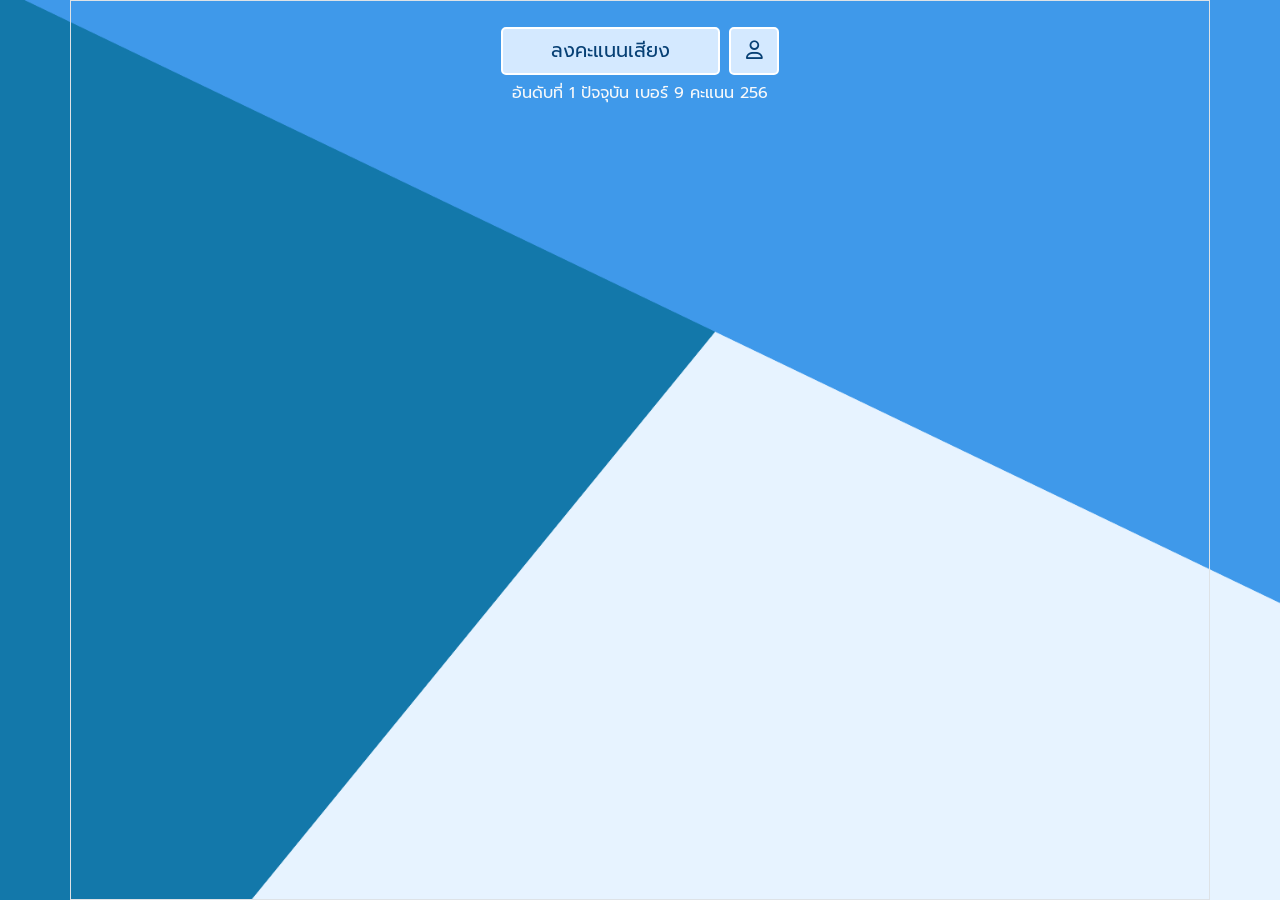
==== index.html @ ea97da8a "Add files via upload" ====
<!DOCTYPE html>
<html lang="en">
<head>
    <meta charset="UTF-8">
    <meta name="viewport" content="width=device-width, initial-scale=1.0">
    <title>home</title>
    <link rel="stylesheet" href="https://cdnjs.cloudflare.com/ajax/libs/font-awesome/6.4.2/css/all.min.css"/>
    <!-- <link rel="stylesheet" href="bootstrap-5.3.3/css/bootstrap.min.css"> -->
    <link href="https://cdn.jsdelivr.net/npm/bootstrap@5.3.3/dist/css/bootstrap.min.css" rel="stylesheet" integrity="sha384-QWTKZyjpPEjISv5WaRU9OFeRpok6YctnYmDr5pNlyT2bRjXh0JMhjY6hW+ALEwIH" crossorigin="anonymous">
    <script src="https://cdn.jsdelivr.net/npm/bootstrap@5.3.3/dist/js/bootstrap.bundle.min.js" integrity="sha384-YvpcrYf0tY3lHB60NNkmXc5s9fDVZLESaAA55NDzOxhy9GkcIdslK1eN7N6jIeHz" crossorigin="anonymous"></script>
    <link rel="stylesheet" href="style.css">
</head>
<body>

    <div class="container p-4 border min-vh-100">
        <center>
            <a href="" class="button px-5">ลงคะแนนเสียง</a>
            <a href="" class="button"><i class="fa-regular fa-user"></i></a>
            <p class="mt-1 text-light">อันดับที่ 1 ปัจจุบัน เบอร์ 9 คะแนน 256</p>
            
        </center>
    </div>
    
</body>
</html>
---- style.css ----
@font-face {
    font-family: "Prompt";
    src: url("font/Prompt-Regular.ttf") format("truetype");
}

*{
    font-family: "Prompt";
    padding: 0;
    margin: 0;
    box-sizing: border-box;
}

body{
    background-image: url("img/bg.png");
    background-attachment: fixed;
    background-position: center center;
    background-size: cover;
}

.button{
    display: inline-block;
    border: 2px solid white;
    border-radius: 5px;
    padding: .5rem .9rem;
    margin: .1rem;
    background-color: #D4E9FF;
    color: #074075;
    transition: all .3s;
    font-size: 1.2rem;
    text-decoration: none;
}

.button:hover{
    background-color: #aad1fc;
    transform: scale(1.05);
}

.button:active{
    transform: scale(.95);
}
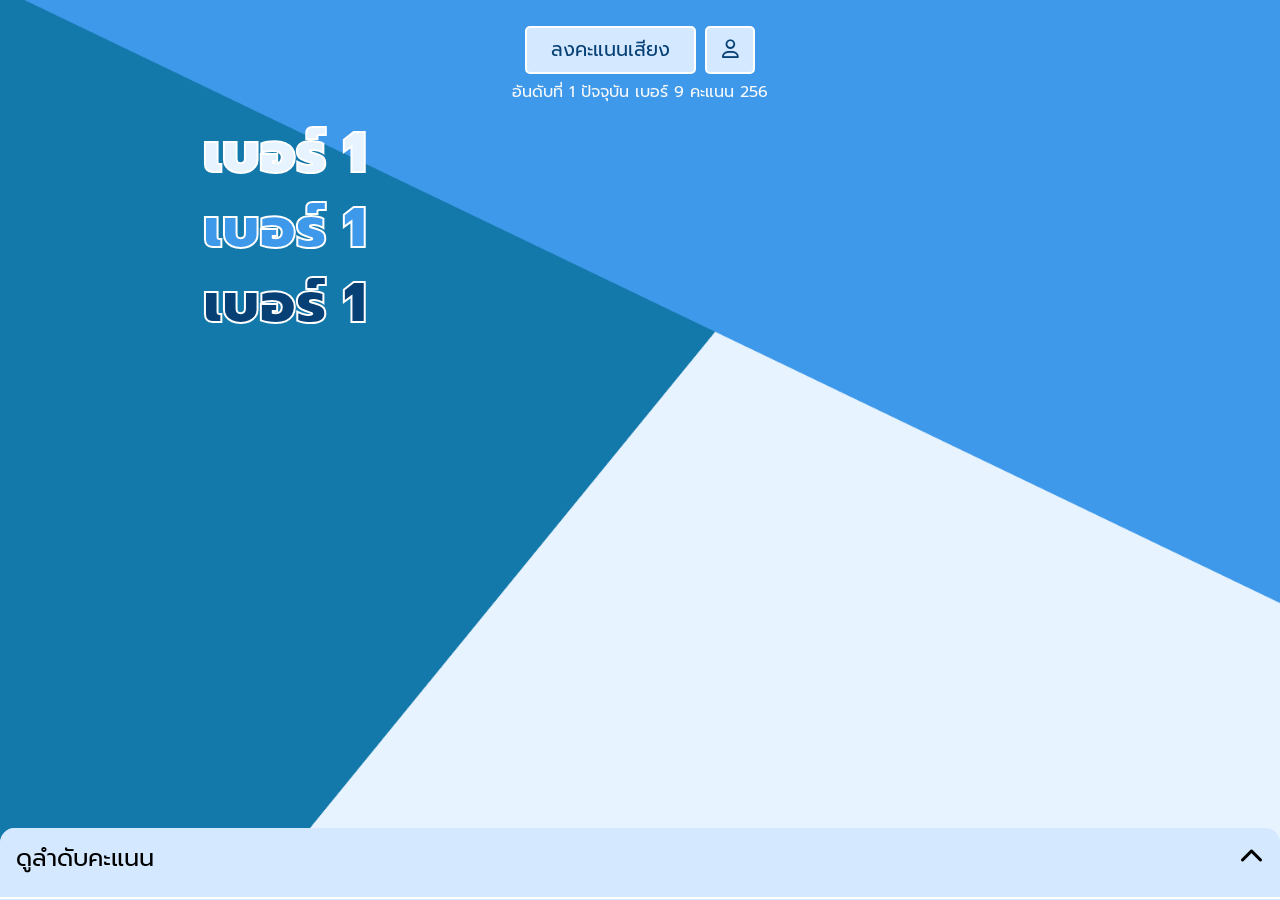
==== commit 5e3b790d: "Add files via upload" ====
--- a/index.html
+++ b/index.html
@@ -9,17 +9,127 @@
     <link href="https://cdn.jsdelivr.net/npm/bootstrap@5.3.3/dist/css/bootstrap.min.css" rel="stylesheet" integrity="sha384-QWTKZyjpPEjISv5WaRU9OFeRpok6YctnYmDr5pNlyT2bRjXh0JMhjY6hW+ALEwIH" crossorigin="anonymous">
     <script src="https://cdn.jsdelivr.net/npm/bootstrap@5.3.3/dist/js/bootstrap.bundle.min.js" integrity="sha384-YvpcrYf0tY3lHB60NNkmXc5s9fDVZLESaAA55NDzOxhy9GkcIdslK1eN7N6jIeHz" crossorigin="anonymous"></script>
     <link rel="stylesheet" href="style.css">
+
 </head>
 <body>
 
-    <div class="container p-4 border min-vh-100">
-        <center>
-            <a href="" class="button px-5">ลงคะแนนเสียง</a>
-            <a href="" class="button"><i class="fa-regular fa-user"></i></a>
+    <div class="container p-4 " style="height: 100svh !important;">
+        <div class="candidate-content" >
+            <div class="">
+                <a href="" class="button px-4">ลงคะแนนเสียง</a>
+                <a href="" class="button"><i class="fa-regular fa-user"></i></a>
+            </div>
             <p class="mt-1 text-light">อันดับที่ 1 ปัจจุบัน เบอร์ 9 คะแนน 256</p>
-            
-        </center>
+
+            <div class="candidate h-100">
+                <div class="number">
+                    <h1>เบอร์ 1</h1>
+                    <h1>เบอร์ 1</h1>
+                    <h1>เบอร์ 1</h1>
+                </div>
+                <div class="img">
+                    <img src=" " alt="">
+                </div>
+            </div>
+        </div>
     </div>
+
+    <div id="overlay"></div>
+    
+    <div class="score-details text-white" id="scoreDetails">
+        <div class="handle text-cente p-3" >
+            <h4>ดูลำดับคะแนน <span class="float-end arrow"><i class="fa-solid fa-chevron-up"></i></span></h4>
+        </div>
+        
+        <div class="scroll">
+            <ul class="list-group list-group-flush ">
+                <li class="list-group-item d-flex justify-content-between">
+                    <span>1. teerapat</span>
+                    <span>256 คะแนน</span>
+                </li>
+                <li class="list-group-item d-flex justify-content-between">
+                    <span>1. teerapat</span>
+                    <span>256 คะแนน</span>
+                </li>
+                <li class="list-group-item d-flex justify-content-between">
+                    <span>1. teerapat</span>
+                    <span>256 คะแนน</span>
+                </li>
+                <li class="list-group-item d-flex justify-content-between">
+                    <span>1. teerapat</span>
+                    <span>256 คะแนน</span>
+                </li>
+                <li class="list-group-item d-flex justify-content-between">
+                    <span>2. teerapat</span>
+                    <span>250 คะแนน</span>
+                </li>
+                <li class="list-group-item d-flex justify-content-between">
+                    <span>3. teerapat</span>
+                    <span>245 คะแนน</span>
+                </li>
+                <li class="list-group-item d-flex justify-content-between">
+                    <span>1. teerapat</span>
+                    <span>256 คะแนน</span>
+                </li>
+                <li class="list-group-item d-flex justify-content-between">
+                    <span>2. teerapat</span>
+                    <span>250 คะแนน</span>
+                </li>
+                <li class="list-group-item d-flex justify-content-between">
+                    <span>3. teerapat</span>
+                    <span>245 คะแนน</span>
+                </li>
+                <li class="list-group-item d-flex justify-content-between">
+                    <span>1. teerapat</span>
+                    <span>256 คะแนน</span>
+                </li>
+                <li class="list-group-item d-flex justify-content-between">
+                    <span>2. teerapat</span>
+                    <span>250 คะแนน</span>
+                </li>
+                <li class="list-group-item d-flex justify-content-between">
+                    <span>3. teerapat</span>
+                    <span>245 คะแนน</span>
+                </li>
+            </ul>
+        </div>
+    </div>
+
+    <script>
+        const scoreDetails = document.getElementById("scoreDetails");
+        const overlay = document.getElementById("overlay");
+        const handle = document.querySelector(".handle");
+        const arrow = document.querySelector(".arrow");
+        let isOpen = false;
+
+        // เมื่อกดแถบ Handle
+        handle.addEventListener("click", () => {
+            toggleScoreDetails();
+        });
+
+        // เมื่อกดพื้นที่ด้านนอก (Overlay)
+        overlay.addEventListener("click", () => {
+            if (isOpen) {
+                toggleScoreDetails();
+            }
+        });
+
+        // ฟังก์ชันเปิด/ปิดแถบ
+        function toggleScoreDetails() {
+            if (isOpen) {
+                scoreDetails.style.bottom = "-52vh"; // ซ่อนแถบ
+                overlay.classList.remove("active"); // ซ่อน overlay ด้วยคลาส
+                arrow.innerHTML = "<i class='fa-solid fa-chevron-up'></i>"; // แสดงลูกศรขึ้น
+            } else {
+                scoreDetails.style.bottom = "0"; // แสดงแถบ
+                overlay.classList.add("active"); // แสดง overlay ด้วยคลาส
+                arrow.innerHTML = "<i class='fa-solid fa-chevron-down'></i>"; // แสดงลูกศรลง
+            }
+            isOpen = !isOpen;
+        }
+
+
+    </script>
     
 </body>
 </html>
--- a/style.css
+++ b/style.css
@@ -1,20 +1,36 @@
 @font-face {
-    font-family: "Prompt";
+    font-family: "Prompt-Regular";
     src: url("font/Prompt-Regular.ttf") format("truetype");
 }
 
+@font-face {
+    font-family: "Prompt-black";
+    src: url("font/Prompt-Black.ttf") format("truetype");
+} 
+
+:root{
+    --first: #e7f3ff;
+    --seccon: #1378aa;
+    --third: #3f99ea;
+    --fourth: #074075;
+}
+
 *{
-    font-family: "Prompt";
+    font-family: "Prompt-Regular";
     padding: 0;
     margin: 0;
-    box-sizing: border-box;
+    box-sizing: border-box !important;
 }
 
-body{
+body{ 
     background-image: url("img/bg.png");
     background-attachment: fixed;
     background-position: center center;
     background-size: cover;
+    /* position: relative; */
+    padding: 0 !important;
+    margin: 0 !important;
+    box-sizing: border-box;
 }
 
 .button{
@@ -38,3 +54,95 @@
 .button:active{
     transform: scale(.95);
 }
+ 
+/* ---------------------- */
+.candidate-content{
+    height: 100%;
+    display: flex; 
+    flex-direction: column;
+    align-items: center;
+}
+
+.candidate{
+    /* border: 1px solid black ; */
+    /* position: absolute; */
+    width: 80%;
+}
+
+.number *{ 
+    font-family: "Prompt-Black";
+    font-size: 3.5rem;
+    font-weight: bolder;
+    -webkit-text-stroke: 2px white;
+}
+
+.number :nth-child(1){
+    color: var(--first);
+}
+.number :nth-child(2){
+    color: var(--third);
+}
+.number :nth-child(3){
+    color: var(--fourth);
+}
+
+/* ------------------ */ 
+
+.score-details {
+    position: fixed;
+    bottom: -52vh; /* ซ่อนโดยเริ่มต้น */
+    left: 0;
+    width: 100%;
+    height: 60vh;
+    overflow-y: auto;
+    transition: bottom 0.3s;
+    background-color: #d4e9ff !important;
+    border-radius: 15px 15px 0 0;
+    z-index: 9;
+
+    display: flex; 
+    flex-direction: column;
+}
+
+.score-details .handle {
+    background-color: #d4e9ff;
+    color: #000000;
+    font-weight: bold;
+    cursor: pointer;
+    border-bottom: 2px solid white;
+}
+
+.scroll{
+    overflow-y: scroll;
+}
+
+.list-group{ 
+    min-height: max-content;
+    overflow-y: scroll;
+}
+
+.list-group-item {
+    background-color: #d4e9ff;
+    border: none;
+    color: #000000;
+}
+
+/* สไตล์ overlay */
+#overlay {
+    position: fixed;
+    top: 0;
+    left: 0;
+    width: 100%;
+    height: 100%;
+    background: rgba(0, 0, 0, 0.5); /* สีดำโปร่งใส */
+    z-index: 1;
+    opacity: 0; /* ตั้งค่าเริ่มต้นให้โปร่งใส */
+    transition: opacity 0.3s ; /* เพิ่ม transition */
+    pointer-events: none; /* ห้ามกดเมื่อปิด */
+}
+
+/* เมื่อเปิด overlay */
+#overlay.active {
+    opacity: 1; /* เปลี่ยนให้ไม่โปร่งใส */
+    pointer-events: all; /* ให้กดได้ */
+}
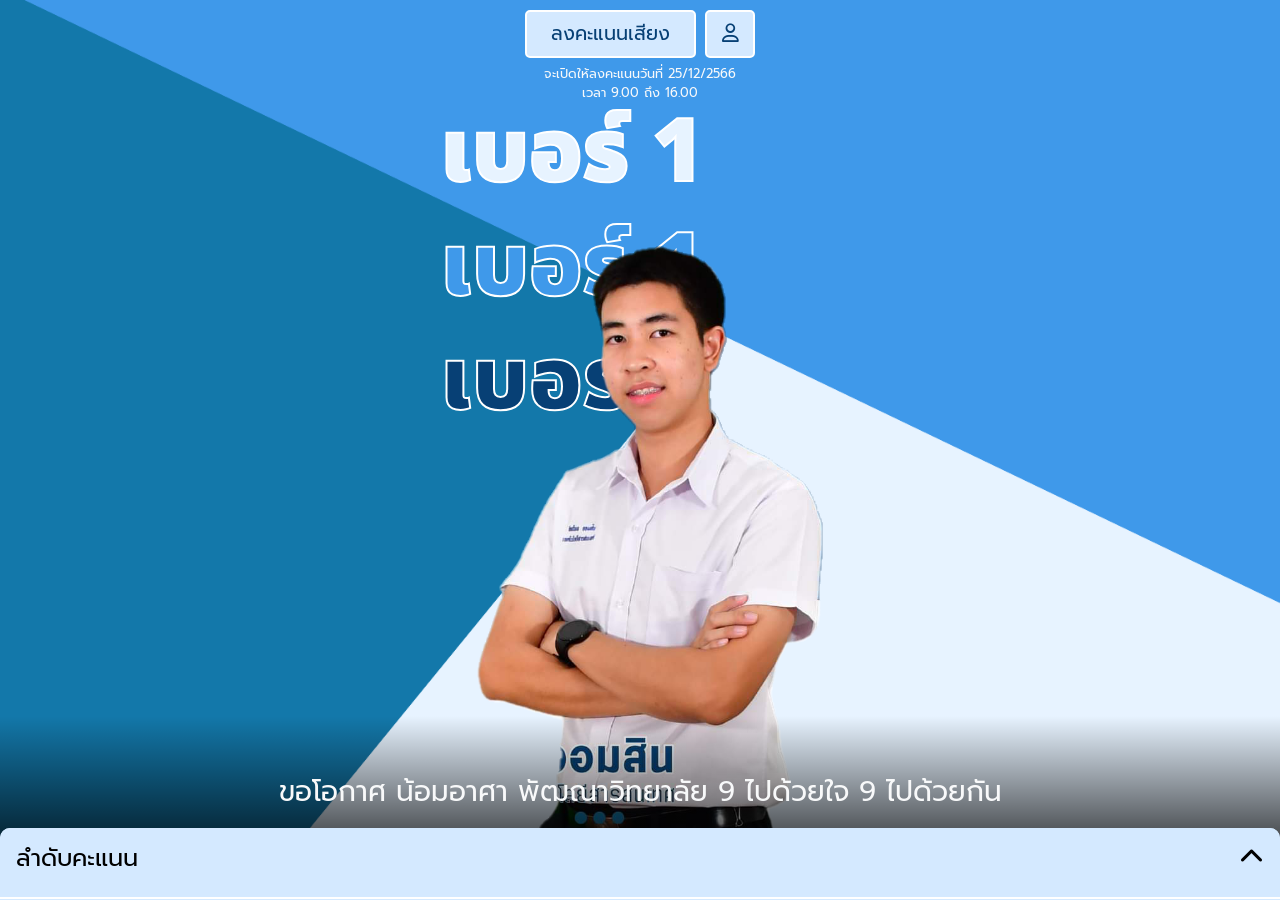
==== commit d3d7b0d9: "Add files via upload" ====
--- a/index.html
+++ b/index.html
@@ -3,32 +3,45 @@
 <head>
     <meta charset="UTF-8">
     <meta name="viewport" content="width=device-width, initial-scale=1.0">
-    <title>home</title>
+    <title>Home</title>
     <link rel="stylesheet" href="https://cdnjs.cloudflare.com/ajax/libs/font-awesome/6.4.2/css/all.min.css"/>
     <!-- <link rel="stylesheet" href="bootstrap-5.3.3/css/bootstrap.min.css"> -->
     <link href="https://cdn.jsdelivr.net/npm/bootstrap@5.3.3/dist/css/bootstrap.min.css" rel="stylesheet" integrity="sha384-QWTKZyjpPEjISv5WaRU9OFeRpok6YctnYmDr5pNlyT2bRjXh0JMhjY6hW+ALEwIH" crossorigin="anonymous">
     <script src="https://cdn.jsdelivr.net/npm/bootstrap@5.3.3/dist/js/bootstrap.bundle.min.js" integrity="sha384-YvpcrYf0tY3lHB60NNkmXc5s9fDVZLESaAA55NDzOxhy9GkcIdslK1eN7N6jIeHz" crossorigin="anonymous"></script>
     <link rel="stylesheet" href="style.css">
+    <style>
+        /* *{
+            border: .5px solid red;
+        } */
+    </style>
 
 </head>
-<body>
+<body class="home-bg">
 
-    <div class="container p-4 " style="height: 100svh !important;">
+    <div class="container p-4 pt-2" style="height: 100svh !important; min-height: 100svh !important; max-height: 100svh !important;">
         <div class="candidate-content" >
-            <div class="">
-                <a href="" class="button px-4">ลงคะแนนเสียง</a>
-                <a href="" class="button"><i class="fa-regular fa-user"></i></a>
+            <div>
+                <!-- <a href="" class="button px-4" disabled>ยังไม่เปิดให้ลงคะแนน</a> -->
+                <a href="vote.html" class="button px-4" >ลงคะแนนเสียง</a>
+                <a href="profile.html" class="button"><i class="fa-regular fa-user"></i></a>
             </div>
-            <p class="mt-1 text-light">อันดับที่ 1 ปัจจุบัน เบอร์ 9 คะแนน 256</p>
+            <!-- <p class="mt-1 text-light text-center m-0" style="font-size: .8rem;">อันดับที่ 1 ปัจจุบัน เบอร์ 9 คะแนน 256</p> -->
+            <p class="mt-1 text-light text-center m-0" style="font-size: .8rem;">จะเปิดให้ลงคะแนนวันที่ 25/12/2566 <br> เวลา 9.00 ถึง 16.00</p>
 
-            <div class="candidate h-100">
+            <div class="candidate" >
                 <div class="number">
                     <h1>เบอร์ 1</h1>
                     <h1>เบอร์ 1</h1>
                     <h1>เบอร์ 1</h1>
                 </div>
-                <div class="img">
-                    <img src=" " alt="">
+                <div class="img-box" style="margin: 0 !important;">
+                    <!-- <img src="/img/pmint.png" alt=""> -->
+                    <!-- <img src="/img/pfiew.png" alt=""> -->
+                    <!-- <img src="/img/pfresh.png" alt=""> -->
+                    <img src="/img/fam.png" alt="">
+                    <div class="description">
+                        <h3 class="text-light text-center">ขอโอกาศ น้อมอาศา พัฒณาวิทยาลัย 9 ไปด้วยใจ 9 ไปด้วยกัน</h3>
+                    </div>
                 </div>
             </div>
         </div>
@@ -37,60 +50,101 @@
     <div id="overlay"></div>
     
     <div class="score-details text-white" id="scoreDetails">
-        <div class="handle text-cente p-3" >
-            <h4>ดูลำดับคะแนน <span class="float-end arrow"><i class="fa-solid fa-chevron-up"></i></span></h4>
+        <div class="handle p-3" >
+            <h4>ลำดับคะแนน <span class="float-end arrow"><i class="fa-solid fa-chevron-up"></i></span></h4>
         </div>
         
         <div class="scroll">
             <ul class="list-group list-group-flush ">
-                <li class="list-group-item d-flex justify-content-between">
-                    <span>1. teerapat</span>
-                    <span>256 คะแนน</span>
-                </li>
-                <li class="list-group-item d-flex justify-content-between">
-                    <span>1. teerapat</span>
-                    <span>256 คะแนน</span>
-                </li>
-                <li class="list-group-item d-flex justify-content-between">
-                    <span>1. teerapat</span>
-                    <span>256 คะแนน</span>
-                </li>
-                <li class="list-group-item d-flex justify-content-between">
-                    <span>1. teerapat</span>
-                    <span>256 คะแนน</span>
-                </li>
-                <li class="list-group-item d-flex justify-content-between">
-                    <span>2. teerapat</span>
-                    <span>250 คะแนน</span>
-                </li>
-                <li class="list-group-item d-flex justify-content-between">
-                    <span>3. teerapat</span>
-                    <span>245 คะแนน</span>
-                </li>
-                <li class="list-group-item d-flex justify-content-between">
-                    <span>1. teerapat</span>
-                    <span>256 คะแนน</span>
-                </li>
-                <li class="list-group-item d-flex justify-content-between">
-                    <span>2. teerapat</span>
-                    <span>250 คะแนน</span>
-                </li>
-                <li class="list-group-item d-flex justify-content-between">
-                    <span>3. teerapat</span>
-                    <span>245 คะแนน</span>
-                </li>
-                <li class="list-group-item d-flex justify-content-between">
-                    <span>1. teerapat</span>
-                    <span>256 คะแนน</span>
-                </li>
-                <li class="list-group-item d-flex justify-content-between">
-                    <span>2. teerapat</span>
-                    <span>250 คะแนน</span>
-                </li>
-                <li class="list-group-item d-flex justify-content-between">
-                    <span>3. teerapat</span>
-                    <span>245 คะแนน</span>
-                </li>
+
+                <li class="list-group-item d-flex justify-content-between" >
+                    <span class="d-flex gap-1 align-items-center">
+                        <span class="candidate-profile" >
+                            <img src="img/fam.png" alt="" class="img">
+                        </span> 
+                        นายอิทธพล ออมสิน
+                    </span>
+                    <span class="d-flex align-items-center">256 คะแนน</span>
+                </li> 
+
+                <li class="list-group-item d-flex justify-content-between" >
+                    <span class="d-flex gap-1 align-items-center">
+                        <span class="candidate-profile" >
+                            <img src="img/pmint.png" alt="" class="img">
+                        </span> 
+                        นางสาวกัญญา พานทอง
+                    </span>
+                    <span class="d-flex align-items-center">256 คะแนน</span>
+                </li> 
+
+                <li class="list-group-item d-flex justify-content-between" >
+                    <span class="d-flex gap-1 align-items-center">
+                        <span class="candidate-profile" >
+                            <img src="img/pfiew.png" alt="" class="img">
+                        </span> 
+                        นายธีรยุทธ ปาแก้ว
+                    </span>
+                    <span class="d-flex align-items-center">256 คะแนน</span>
+                </li> 
+
+                <li class="list-group-item d-flex justify-content-between" >
+                    <span class="d-flex gap-1 align-items-center">
+                        <span class="candidate-profile" >
+                            <img src="img/pfresh.png" alt="" class="img">
+                        </span> 
+                        นายวัชรพล พึ่งฤทธิ์
+                    </span>
+                    <span class="d-flex align-items-center">256 คะแนน</span>
+                </li> 
+
+                <li class="list-group-item d-flex justify-content-between" >
+                    <span class="d-flex gap-1 align-items-center">
+                        <span class="candidate-profile" >
+                            <img src="img/bg.png" alt="" class="img">
+                        </span> 
+                        นายธีรภัทร สุขสำอางค์
+                    </span>
+                    <span class="d-flex align-items-center">256 คะแนน</span>
+                </li> 
+                <li class="list-group-item d-flex justify-content-between" >
+                    <span class="d-flex gap-1 align-items-center">
+                        <span class="candidate-profile" >
+                            <img src="img/pfresh.png" alt="" class="img">
+                        </span> 
+                        teerapat
+                    </span>
+                    <span class="d-flex align-items-center">256 คะแนน</span>
+                </li> 
+
+                <li class="list-group-item d-flex justify-content-between" >
+                    <span class="d-flex gap-1 align-items-center">
+                        <span class="candidate-profile" >
+                            <img src="img/bg.png" alt="" class="img">
+                        </span> 
+                        teerapat
+                    </span>
+                    <span class="d-flex align-items-center">256 คะแนน</span>
+                </li> 
+                <li class="list-group-item d-flex justify-content-between" >
+                    <span class="d-flex gap-1 align-items-center">
+                        <span class="candidate-profile" >
+                            <img src="img/pfresh.png" alt="" class="img">
+                        </span> 
+                        teerapat
+                    </span>
+                    <span class="d-flex align-items-center">256 คะแนน</span>
+                </li> 
+
+                <li class="list-group-item d-flex justify-content-between" >
+                    <span class="d-flex gap-1 align-items-center">
+                        <span class="candidate-profile" >
+                            <img src="img/bg.png" alt="" class="img">
+                        </span> 
+                        teerapat
+                    </span>
+                    <span class="d-flex align-items-center">256 คะแนน</span>
+                </li> 
+                
             </ul>
         </div>
     </div>
--- a/style.css
+++ b/style.css
@@ -6,23 +6,33 @@
 @font-face {
     font-family: "Prompt-black";
     src: url("font/Prompt-Black.ttf") format("truetype");
-} 
-
-:root{
+}
+
+@font-face {
+    font-family: "Noto";
+    src: url("font_2/NotoSansThai-VariableFont_wdth\,wght.ttf") format("truetype");
+    /* src: url("font_3/Anuphan-VariableFont_wght.ttf") format("truetype"); */
+}
+
+:root {
     --first: #e7f3ff;
     --seccon: #1378aa;
     --third: #3f99ea;
     --fourth: #074075;
-}
-
-*{
+    --diferent: #ec73ab;
+    --btn: #D4E9FF;
+    --btn-hover: #aad1fc;
+    --btn-dis: #80c0fc;
+}
+
+* {
     font-family: "Prompt-Regular";
     padding: 0;
     margin: 0;
     box-sizing: border-box !important;
 }
 
-body{ 
+.home-bg {
     background-image: url("img/bg.png");
     background-attachment: fixed;
     background-position: center center;
@@ -33,74 +43,124 @@
     box-sizing: border-box;
 }
 
-.button{
+.button {
     display: inline-block;
-    border: 2px solid white;
     border-radius: 5px;
     padding: .5rem .9rem;
     margin: .1rem;
-    background-color: #D4E9FF;
-    color: #074075;
+    border: 2px solid white;
+    background-color: var(--btn);
+    color: var(--fourth);
     transition: all .3s;
     font-size: 1.2rem;
     text-decoration: none;
 }
 
-.button:hover{
-    background-color: #aad1fc;
+.button:hover {
+    background-color: var(--btn-hover);
     transform: scale(1.05);
 }
 
-.button:active{
+.button:active {
     transform: scale(.95);
 }
- 
+
+.button[disabled]{
+    background-color: var(--btn-dis);
+    color: whitesmoke;
+    pointer-events: none;
+}
+
 /* ---------------------- */
-.candidate-content{
-    height: 100%;
-    display: flex; 
+.candidate-content {
+    height: 100%;
+    display: flex;
     flex-direction: column;
     align-items: center;
 }
 
-.candidate{
+.candidate {
     /* border: 1px solid black ; */
     /* position: absolute; */
-    width: 80%;
-}
-
-.number *{ 
-    font-family: "Prompt-Black";
-    font-size: 3.5rem;
-    font-weight: bolder;
+    width: 100%;
+    max-width: 25rem;
+    height: 100%;
+
+    overflow-x: visible;
+}
+
+.number {
+    position: absolute;
+    z-index: -1;
+}
+
+.number * {
+    font-family: "Noto";
+    font-size: 5.5rem;
+    font-weight: 900;
     -webkit-text-stroke: 2px white;
 }
 
-.number :nth-child(1){
+.number :nth-child(1) {
     color: var(--first);
 }
-.number :nth-child(2){
+
+.number :nth-child(2) {
     color: var(--third);
 }
-.number :nth-child(3){
+
+.number :nth-child(3) {
     color: var(--fourth);
 }
 
-/* ------------------ */ 
+.img-box {
+    width: 100%;
+    height: 100%;
+    /* border: 1px solid green; */
+    display: flex;
+    justify-content: center;
+    align-items: end;
+}
+
+.img-box img {
+    /* width: 80%; */
+    height: 70%;
+    position: absolute;
+    object-fit: cover;
+    object-position: center bottom;
+    overflow: visible;
+    transform: translateX(10px);
+    /* border: 1px solid red; */
+}
+
+.description{
+    width: 100%;
+    height: 10rem;
+    position: absolute;
+    background-image: linear-gradient(to top, rgba(0, 0, 0, 0.9) , transparent);
+    display: flex;
+    justify-content: center;
+    align-items: center;
+    padding: 1rem;
+}
+
+/* ------------------ */
 
 .score-details {
     position: fixed;
-    bottom: -52vh; /* ซ่อนโดยเริ่มต้น */
+    /* ซ่อนโดยเริ่มต้น */
+    bottom: -52vh; 
+    /* bottom: 0; */
     left: 0;
     width: 100%;
     height: 60vh;
-    overflow-y: auto;
+    overflow-y: none;
     transition: bottom 0.3s;
     background-color: #d4e9ff !important;
-    border-radius: 15px 15px 0 0;
-    z-index: 9;
-
-    display: flex; 
+    border-radius: 10px 10px 0 0;
+    z-index: 1;
+
+    display: flex;
     flex-direction: column;
 }
 
@@ -110,21 +170,52 @@
     font-weight: bold;
     cursor: pointer;
     border-bottom: 2px solid white;
-}
-
-.scroll{
-    overflow-y: scroll;
-}
-
-.list-group{ 
+    border-radius: 10px 10px 0 0;
+}
+
+.scroll {
+    overflow-y: auto;
+}
+
+.scroll::-webkit-scrollbar{
+    width: 4px;
+}
+.scroll::-webkit-scrollbar-track { 
+    background-color: var(--first);
+}
+.scroll::-webkit-scrollbar-thumb {
+    background: var(--third); 
+    border-radius: 10px;
+} 
+.scroll::-webkit-scrollbar-thumb:hover {
+    background: var(--fourth); 
+}
+
+.list-group {
     min-height: max-content;
-    overflow-y: scroll;
 }
 
 .list-group-item {
     background-color: #d4e9ff;
     border: none;
     color: #000000;
+}
+.candidate-profile {
+    display: inline-block;
+    width: 3.1rem;
+    aspect-ratio: 1/1;
+    /* height: 3rem; */
+    border-radius: 50%;
+    border: 1px solid var(--diferent);
+    background-color: var(--first);
+    overflow: hidden;
+}
+
+.img{
+    width: 100%;
+    height: 100%;
+    object-fit: cover;
+    object-position: top;
 }
 
 /* สไตล์ overlay */
@@ -134,15 +225,184 @@
     left: 0;
     width: 100%;
     height: 100%;
-    background: rgba(0, 0, 0, 0.5); /* สีดำโปร่งใส */
+    background: rgba(0, 0, 0, 0.5);
+    /* สีดำโปร่งใส */
     z-index: 1;
-    opacity: 0; /* ตั้งค่าเริ่มต้นให้โปร่งใส */
-    transition: opacity 0.3s ; /* เพิ่ม transition */
-    pointer-events: none; /* ห้ามกดเมื่อปิด */
+    opacity: 0;
+    /* ตั้งค่าเริ่มต้นให้โปร่งใส */
+    transition: opacity 0.3s;
+    /* เพิ่ม transition */
+    pointer-events: none;
+    /* ห้ามกดเมื่อปิด */
 }
 
 /* เมื่อเปิด overlay */
 #overlay.active {
-    opacity: 1; /* เปลี่ยนให้ไม่โปร่งใส */
-    pointer-events: all; /* ให้กดได้ */
-}
+    opacity: 1;
+    /* เปลี่ยนให้ไม่โปร่งใส */
+    pointer-events: all;
+    /* ให้กดได้ */
+}
+
+
+/* -------------- Login -------------- */
+.login-bg{
+    height: 100svh;
+    min-height: 100svh;
+    max-height: 100svh;
+    background-color: var(--fourth);
+}
+
+.overlay-1{
+    position: absolute;
+    height: 100%;
+    width: 100%;
+    background-image: linear-gradient(to bottom, rgba(0, 0, 0, 0.3) , rgba(255, 255, 255, 0.5));
+    backdrop-filter: blur(15px);
+    z-index: -1;
+}
+
+.overlay-2{
+    position: absolute;
+    height: 100%;
+    width: 100%;
+    /* background-image: linear-gradient(to bottom, rgba(0, 0, 0, 0.3) , rgba(255, 255, 255, 0.5)); */
+    background: rgba(0, 0, 0, .4);
+    backdrop-filter: blur(25px);
+    z-index: -1;
+}
+
+.login-bg-img{
+    position: absolute;
+    width: 15rem;
+    top: 1rem;
+    left: 50%;
+    transform: translate(-50%);
+    z-index: -2;
+}
+
+.form-login{
+    margin: 4rem 0 0 0;
+}
+
+.form-login input{
+    padding: 1rem 2rem;
+    border-radius: 5px;
+    border: 1px solid white;
+    background-color: var(--first);
+    width: 100% !important;
+}
+
+.form-login input:focus{
+    background-color: var(--first);
+}   
+
+label::after {
+    background-color: transparent !important;
+}
+
+.eye-icon {
+    position: absolute;
+    top: 50%;
+    right: 15px;
+    transform: translateY(-50%);
+    cursor: pointer;
+    font-size: 1.2rem;
+    color: #6c757d;
+}
+
+.btn-submit{
+    all: unset; 
+    width: 100%;
+    background-color: var(--third);
+    color: white;
+    box-shadow: 4px 5px var(--seccon);
+    padding: 1rem 2rem;
+    border-radius: 10px;
+    transition: all .5s;
+}
+
+.btn-submit:hover{
+    transform: scale(1.01);
+    box-shadow: 7px 8px var(--seccon);
+}
+
+.btn-submit:active{
+    transform: scale(0.99);
+    box-shadow: 3px 4px var(--seccon);
+} 
+
+.btn-logout{
+    all: unset; 
+    width: 100%;
+    background-color: transparent;
+    color: white;
+    display: block;
+    border: 2px solid var(--first);
+    padding: 1rem 2rem;
+    border-radius: 10px;
+    transition: all .5s;
+    cursor: pointer;
+    bottom: 3rem;
+    margin-top: 5rem;
+}
+
+.btn-icon{
+    font-size: 1.7rem;
+}
+
+/* ----------------------------- */
+.vote-bg{
+    background: var(--btn);
+}
+
+.vote-bg hr{
+    border: 2px solid var(--fourth);
+}
+
+.vote-box{
+    display: block;
+    text-decoration: none;
+    color: white;
+    aspect-ratio: 1/1;
+    background: var(--seccon);
+    border-radius: 10px;
+    /* border: 1px solid red; */
+    position: relative;
+}
+
+/* .vote-box *{
+    border: .5px solid pink;
+} */
+
+.vote-number{
+    position: absolute;
+    font-family: "Noto";
+    top: -40px;
+    left: 10px;
+    color: #ffffff81;
+    -webkit-text-stroke: 4px white;
+    font-size: 9rem !important;
+    font-weight: bold;
+}
+
+.vote-img{
+    /* border: 1px solid red; */
+    height: 100% !important;
+    width: 100%;
+    
+    overflow: visible;
+    display: flex;
+    justify-content: end;
+    align-items: end;
+    /* bottom: -10px; */
+}
+
+.vote-img .img{
+    /* z-index: 10 !important; */
+    height: 120%;
+    width: 90%;
+    object-fit: cover;
+    object-position: top;
+    /* transform: translateY(-10px); */
+}
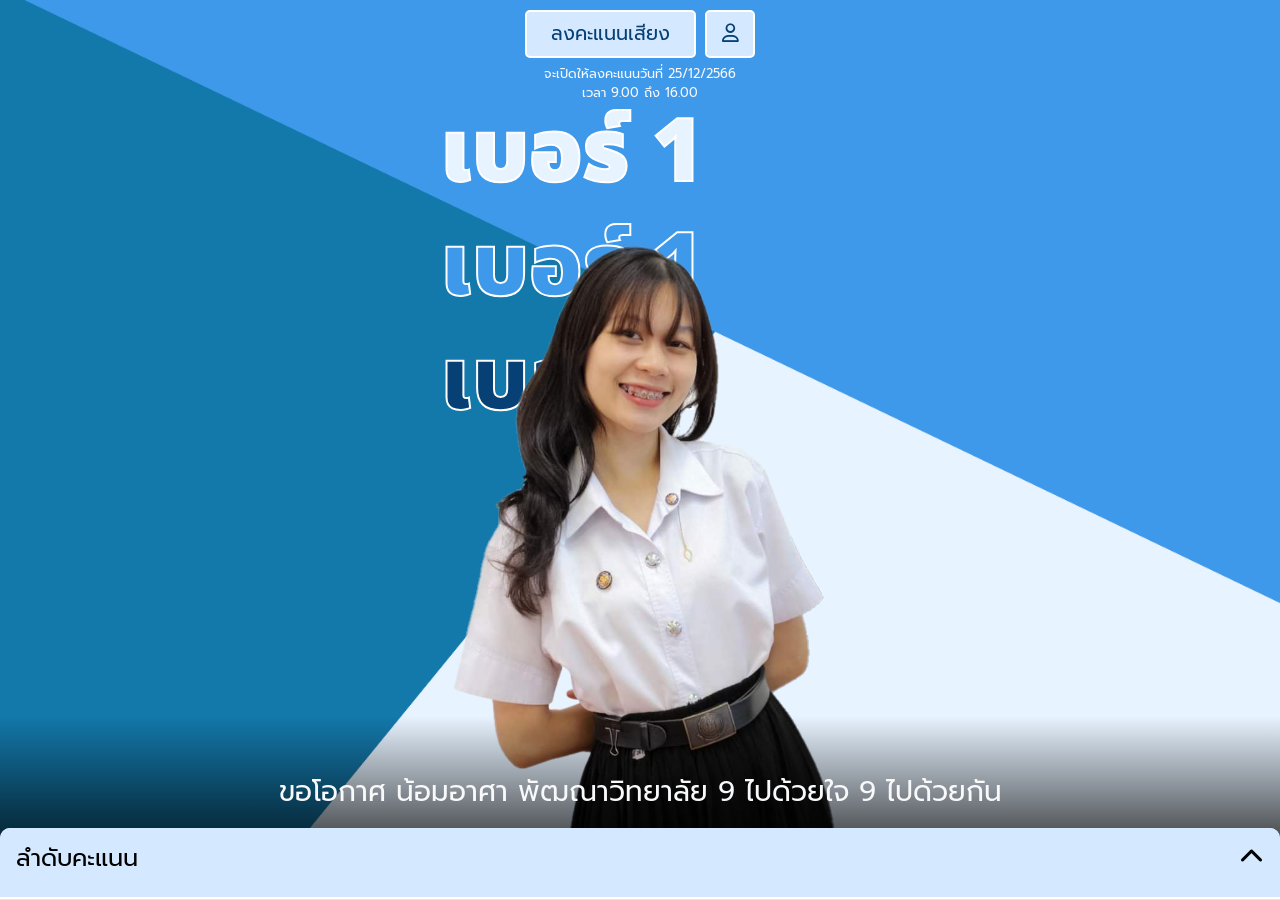
==== commit e0b2b417: "Update index.html" ====
--- a/index.html
+++ b/index.html
@@ -35,10 +35,10 @@
                     <h1>เบอร์ 1</h1>
                 </div>
                 <div class="img-box" style="margin: 0 !important;">
-                    <!-- <img src="/img/pmint.png" alt=""> -->
-                    <!-- <img src="/img/pfiew.png" alt=""> -->
-                    <!-- <img src="/img/pfresh.png" alt=""> -->
-                    <img src="/img/fam.png" alt="">
+                    <img src="img/pmint.png" alt="">
+                    <!-- <img src="img/pfiew.png" alt=""> -->
+                    <!-- <img src="img/pfresh.png" alt=""> -->
+<!--                     <img src="img/fam.png" alt=""> -->
                     <div class="description">
                         <h3 class="text-light text-center">ขอโอกาศ น้อมอาศา พัฒณาวิทยาลัย 9 ไปด้วยใจ 9 ไปด้วยกัน</h3>
                     </div>
@@ -186,4 +186,4 @@
     </script>
     
 </body>
-</html>+</html>
